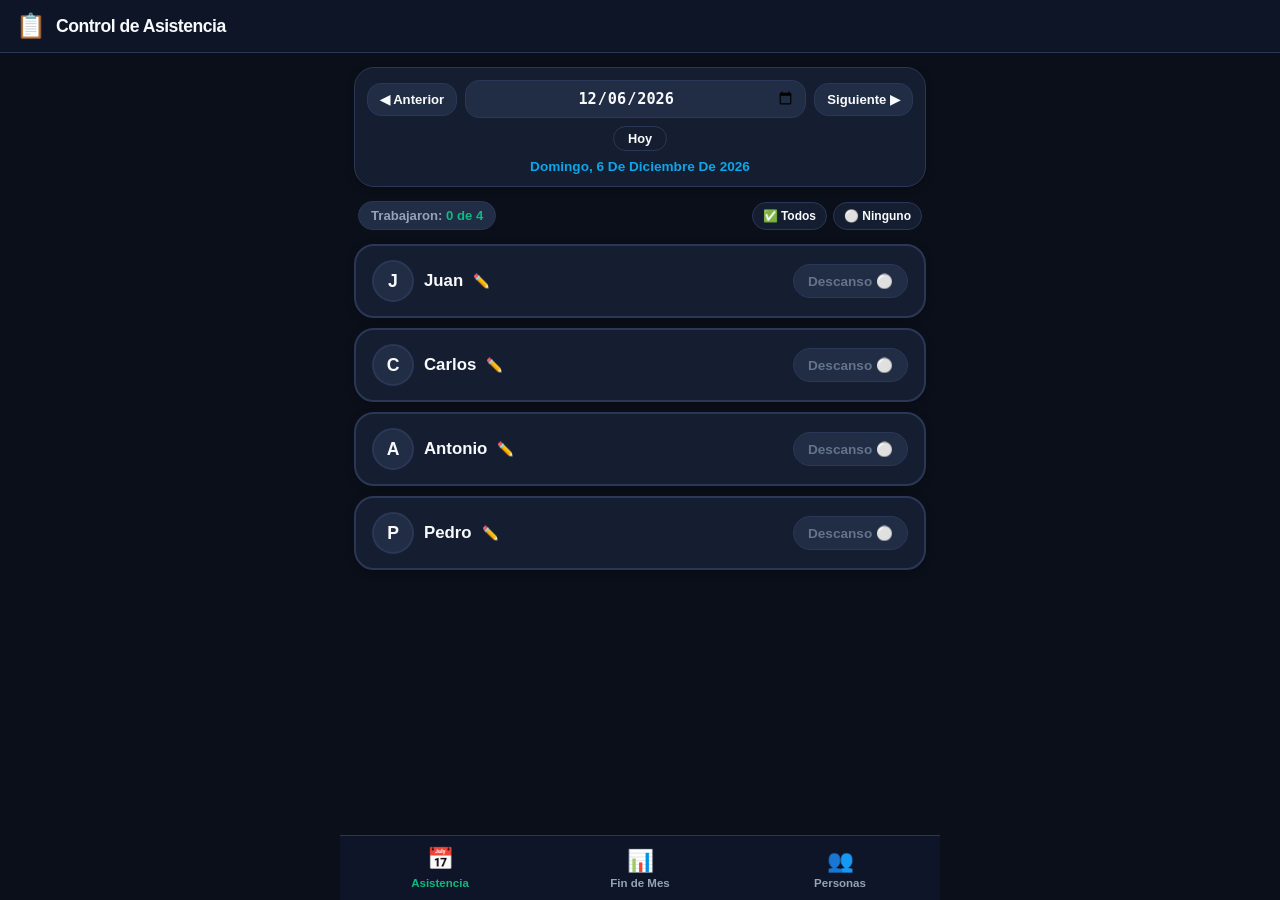
==== index.html @ eaeedb65 "Despliegue de Control de Asistencia y Jornadas Laborales" ====
<!DOCTYPE html>
<html lang="es">
<head>
  <meta charset="UTF-8">
  <meta name="viewport" content="width=device-width, initial-scale=1.0, maximum-scale=1.0, user-scalable=no, viewport-fit=cover">
  <meta name="theme-color" content="#0b0f19">
  <meta name="apple-mobile-web-app-capable" content="yes">
  <meta name="apple-mobile-web-app-status-bar-style" content="black-translucent">
  <meta name="apple-mobile-web-app-title" content="Asistencia">
  <meta name="description" content="Control diario de asistencia, jornadas laborales y ranking mensual de trabajadores">
  
  <title>Control de Asistencia y Jornadas</title>
  
  <link rel="manifest" href="manifest.json">
  <link rel="icon" type="image/svg+xml" href="icons/icon.svg">
  <link rel="apple-touch-icon" href="icons/icon-192.png">
  <link rel="stylesheet" href="css/style.css">
</head>
<body>

  <!-- Encabezado Fijo -->
  <header class="app-header">
    <div class="brand">
      <span class="brand-icon">📋</span>
      <span class="brand-title" id="brand-title">Control de Asistencia</span>
    </div>
  </header>

  <!-- Contenido Principal -->
  <main class="main-container">
    
    <!-- Banner de Instalación PWA (oculto por defecto) -->
    <div id="pwa-install-banner" class="install-banner" style="display: none;">
      <div class="install-banner-text">
        <strong>Instalar Aplicación</strong>
        <span>Úsala sin conexión en tu móvil</span>
      </div>
      <button type="button" id="btn-pwa-install">Instalar</button>
    </div>

    <!-- PESTAÑA 1: ASISTENCIA DIARIA -->
    <section id="pane-attendance" class="tab-pane active">
      <!-- Selector de Fecha -->
      <div class="date-selector-card">
        <div class="date-nav-row">
          <button type="button" class="date-nav-btn" id="btn-prev-day">◀ Anterior</button>
          <input type="date" id="selected-date-input" class="current-date-input">
          <button type="button" class="date-nav-btn" id="btn-next-day">Siguiente ▶</button>
        </div>
        <div style="display: flex; justify-content: center; margin-top: 8px;">
          <button type="button" class="quick-btn" id="btn-today" style="font-size: 0.8rem; padding: 4px 14px;">Hoy</button>
        </div>
        <div class="date-display-label" id="date-display-label">Cargando fecha...</div>
      </div>

      <!-- Barra de resumen y botones rápidos -->
      <div class="day-actions-row">
        <div class="attendees-counter-badge">
          Trabajaron: <strong id="attendees-counter">0 de 0</strong>
        </div>
        <div class="quick-check-btns">
          <button type="button" class="quick-btn" id="btn-check-all" title="Marcar a todos">✅ Todos</button>
          <button type="button" class="quick-btn" id="btn-uncheck-all" title="Desmarcar todos">⚪ Ninguno</button>
        </div>
      </div>

      <!-- Lista de trabajadores para marcar -->
      <div id="attendance-list-container" class="attendance-list">
        <!-- Renderizado dinámico desde app.js -->
      </div>
    </section>

    <!-- PESTAÑA 2: LISTA ORDENADA Y FIN DE MES -->
    <section id="pane-ranking" class="tab-pane">
      <!-- Selector de Mes -->
      <div class="stats-header-card">
        <div class="month-picker-row">
          <button type="button" class="date-nav-btn" id="btn-prev-month">◀</button>
          <div>
            <div class="month-title" id="stats-month-title">-</div>
            <div class="month-days-count" id="stats-month-days">Total de días con trabajo: 0</div>
          </div>
          <button type="button" class="date-nav-btn" id="btn-next-month">▶</button>
        </div>
      </div>

      <!-- Destacados: Quién trabajó más y quién menos -->
      <div class="highlights-grid">
        <div class="highlight-card top">
          <span class="highlight-label">🏆 Más Trabajó</span>
          <span class="highlight-name" id="highlight-top-name">-</span>
          <span class="highlight-days" id="highlight-top-days">0 días</span>
        </div>
        <div class="highlight-card bottom">
          <span class="highlight-label">💤 Menos Trabajó</span>
          <span class="highlight-name" id="highlight-bottom-name">-</span>
          <span class="highlight-days" id="highlight-bottom-days">0 días</span>
        </div>
      </div>

      <!-- Lista Oficial Ordenada de Mayor a Menor -->
      <div class="monthly-ranking-card">
        <div class="section-header-row">
          <div class="section-title">
            <span>📊</span>
            <span>Clasificación del Mes</span>
          </div>
          <span style="font-size: 0.75rem; color: var(--text-dim);">(De más a menos)</span>
        </div>

        <div id="monthly-ranking-container" class="ranking-list">
          <!-- Renderizado dinámico -->
        </div>

        <!-- Botón para compartir lista en WhatsApp -->
        <button type="button" id="btn-share-whatsapp" class="share-whatsapp-btn">
          <span>📲</span>
          <span>Compartir Lista Oficial por WhatsApp</span>
        </button>
      </div>
    </section>

    <!-- PESTAÑA 3: GESTIÓN DE PERSONAS -->
    <section id="pane-workers" class="tab-pane">
      <div class="manage-workers-card">
        <div class="section-title" style="margin-bottom: 12px;">
          <span>👥</span>
          <span>Añadir o Editar Personas</span>
        </div>
        
        <form id="add-worker-form" class="add-worker-form">
          <input type="text" id="new-worker-name-input" class="form-input" placeholder="Nombre de la persona..." required autocomplete="off">
          <button type="submit" class="btn-add-action">+ Añadir</button>
        </form>

        <p style="font-size: 0.78rem; color: var(--text-muted); margin-bottom: 14px;">
          💡 Puedes tocar el icono de lápiz (✏️) en cualquier momento para cambiar un nombre sin perder sus días trabajados.
        </p>

        <div class="section-title" style="font-size: 0.95rem; margin-bottom: 10px; color: var(--text-muted);">
          Personas Registradas
        </div>

        <div id="workers-directory-container" class="workers-directory-list">
          <!-- Renderizado dinámico -->
        </div>
      </div>
    </section>

  </main>

  <!-- Modal Detalle de Días Trabajados por Persona -->
  <div id="modal-worker-dates" class="modal-backdrop">
    <div class="modal-content">
      <div class="modal-header">
        <div class="modal-title" id="modal-worker-name">Días trabajados</div>
        <button type="button" id="btn-close-worker-modal" class="quick-btn" style="padding: 4px 8px;">✕</button>
      </div>
      <p style="font-size: 0.8rem; color: var(--text-muted);">Días en los que se registró asistencia en este mes:</p>
      <div id="worker-dates-chips" class="worked-dates-chips">
        <!-- Chips de fechas -->
      </div>
    </div>
  </div>

  <!-- Toast Flotante -->
  <div id="toast-msg" class="toast-msg">Mensaje copiado</div>

  <!-- Barra de Navegación Inferior -->
  <nav class="bottom-nav">
    <button type="button" class="nav-tab active" data-tab="attendance">
      <span class="tab-icon">📅</span>
      <span class="tab-label">Asistencia</span>
    </button>
    <button type="button" class="nav-tab" data-tab="ranking">
      <span class="tab-icon">📊</span>
      <span class="tab-label">Fin de Mes</span>
    </button>
    <button type="button" class="nav-tab" data-tab="workers">
      <span class="tab-icon">👥</span>
      <span class="tab-label">Personas</span>
    </button>
  </nav>

  <!-- Scripts -->
  <script src="js/attendance.js"></script>
  <script src="js/app.js"></script>
</body>
</html>
---- css/style.css ----
/* Estilos Móviles Profesionales: Control de Jornadas Laborales */
:root {
  --bg-primary: #0b0f19;
  --bg-card: #151d30;
  --bg-card-hover: #1e2942;
  --bg-elevated: #212c45;
  --border-color: #2a3756;
  --border-focus: #3b82f6;

  --text-main: #f8fafc;
  --text-muted: #94a3b8;
  --text-dim: #64748b;

  --success: #10b981;
  --success-bg: rgba(16, 185, 129, 0.15);
  --success-border: rgba(16, 185, 129, 0.4);

  --danger: #ef4444;
  --danger-bg: rgba(239, 68, 68, 0.15);
  --warning: #f59e0b;
  --primary: #0ea5e9;

  --gold: #fbbf24;
  --silver: #cbd5e1;
  --bronze: #d97706;

  --radius-sm: 8px;
  --radius-md: 14px;
  --radius-lg: 20px;
  --radius-full: 9999px;

  --shadow-sm: 0 2px 8px rgba(0,0,0,0.25);
  --shadow-md: 0 8px 24px rgba(0,0,0,0.35);

  --safe-top: env(safe-area-inset-top, 0px);
  --safe-bottom: env(safe-area-inset-bottom, 0px);
}

* {
  box-sizing: border-box;
  margin: 0;
  padding: 0;
  -webkit-tap-highlight-color: transparent;
  user-select: none;
}

body {
  font-family: -apple-system, BlinkMacSystemFont, "Segoe UI", Roboto, Oxygen, Ubuntu, Cantarell, "Helvetica Neue", sans-serif;
  background-color: var(--bg-primary);
  color: var(--text-main);
  min-height: 100vh;
  display: flex;
  flex-direction: column;
  overflow-x: hidden;
  padding-top: var(--safe-top);
  padding-bottom: calc(75px + var(--safe-bottom));
}

/* Encabezado */
.app-header {
  background: rgba(15, 23, 42, 0.9);
  backdrop-filter: blur(12px);
  -webkit-backdrop-filter: blur(12px);
  position: sticky;
  top: 0;
  z-index: 100;
  border-bottom: 1px solid var(--border-color);
  padding: 12px 16px;
  display: flex;
  align-items: center;
  justify-content: space-between;
}

.brand {
  display: flex;
  align-items: center;
  gap: 10px;
}

.brand-icon {
  font-size: 1.5rem;
}

.brand-title {
  font-size: 1.1rem;
  font-weight: 800;
  letter-spacing: -0.5px;
}

/* Barra inferior estilo App Móvil */
.bottom-nav {
  position: fixed;
  bottom: 0;
  left: 0;
  right: 0;
  height: calc(65px + var(--safe-bottom));
  padding-bottom: var(--safe-bottom);
  background: rgba(15, 23, 42, 0.95);
  backdrop-filter: blur(16px);
  -webkit-backdrop-filter: blur(16px);
  border-top: 1px solid var(--border-color);
  display: flex;
  justify-content: space-around;
  align-items: center;
  z-index: 900;
  max-width: 600px;
  margin: 0 auto;
}

.nav-tab {
  flex: 1;
  display: flex;
  flex-direction: column;
  align-items: center;
  justify-content: center;
  height: 100%;
  color: var(--text-muted);
  text-decoration: none;
  background: none;
  border: none;
  cursor: pointer;
  transition: all 0.2s ease;
  padding: 4px 0;
  gap: 3px;
}

.nav-tab .tab-icon {
  font-size: 1.35rem;
  transition: transform 0.2s;
}

.nav-tab .tab-label {
  font-size: 0.72rem;
  font-weight: 700;
}

.nav-tab.active {
  color: var(--success);
}

.nav-tab.active .tab-icon {
  transform: translateY(-2px);
}

/* Contenedor principal */
.main-container {
  flex: 1;
  max-width: 600px;
  width: 100%;
  margin: 0 auto;
  padding: 14px;
}

.tab-pane {
  display: none;
  flex-direction: column;
  gap: 14px;
  animation: fadeIn 0.2s ease-out;
}

.tab-pane.active {
  display: flex;
}

@keyframes fadeIn {
  from { opacity: 0; transform: translateY(6px); }
  to { opacity: 1; transform: translateY(0); }
}

/* Banner de instalación PWA */
.install-banner {
  background: linear-gradient(135deg, #0284c7, #0369a1);
  color: white;
  padding: 10px 14px;
  border-radius: var(--radius-md);
  display: flex;
  align-items: center;
  justify-content: space-between;
  gap: 10px;
  margin-bottom: 8px;
  box-shadow: var(--shadow-sm);
}

.install-banner-text {
  display: flex;
  flex-direction: column;
  font-size: 0.8rem;
}

.install-banner-text strong {
  font-size: 0.95rem;
}

.install-banner button {
  background: #fff;
  color: #0369a1;
  border: none;
  font-weight: 800;
  padding: 8px 16px;
  border-radius: var(--radius-full);
  cursor: pointer;
}

/* Barra de selección de fecha */
.date-selector-card {
  background: var(--bg-card);
  border: 1px solid var(--border-color);
  border-radius: var(--radius-lg);
  padding: 12px;
  box-shadow: var(--shadow-sm);
}

.date-nav-row {
  display: flex;
  align-items: center;
  justify-content: space-between;
  gap: 8px;
}

.date-nav-btn {
  background: var(--bg-elevated);
  border: 1px solid var(--border-color);
  color: var(--text-main);
  padding: 8px 12px;
  border-radius: var(--radius-md);
  font-weight: 700;
  font-size: 0.82rem;
  cursor: pointer;
  transition: all 0.15s;
}

.date-nav-btn:active {
  transform: scale(0.95);
  background: var(--border-color);
}

.current-date-input {
  flex: 1;
  background: var(--bg-elevated);
  border: 1px solid var(--border-color);
  color: var(--text-main);
  font-weight: 800;
  font-size: 0.95rem;
  padding: 8px 10px;
  border-radius: var(--radius-md);
  text-align: center;
  outline: none;
}

.current-date-input:focus {
  border-color: var(--success);
}

.date-display-label {
  text-align: center;
  margin-top: 8px;
  font-size: 0.85rem;
  font-weight: 700;
  color: var(--primary);
  text-transform: capitalize;
}

/* Resumen del día y botones rápidos */
.day-actions-row {
  display: flex;
  justify-content: space-between;
  align-items: center;
  padding: 0 4px;
}

.attendees-counter-badge {
  background: var(--bg-elevated);
  border: 1px solid var(--border-color);
  padding: 6px 12px;
  border-radius: var(--radius-full);
  font-size: 0.82rem;
  font-weight: 700;
  color: var(--text-muted);
}

.attendees-counter-badge strong {
  color: var(--success);
}

.quick-check-btns {
  display: flex;
  gap: 6px;
}

.quick-btn {
  background: var(--bg-card);
  border: 1px solid var(--border-color);
  color: var(--text-main);
  font-size: 0.75rem;
  font-weight: 700;
  padding: 6px 10px;
  border-radius: var(--radius-md);
  cursor: pointer;
}

.quick-btn:active {
  background: var(--bg-elevated);
}

/* Tarjetas de Asistencia por Trabajador */
.attendance-list {
  display: flex;
  flex-direction: column;
  gap: 10px;
}

.worker-attendance-card {
  background: var(--bg-card);
  border: 2px solid var(--border-color);
  border-radius: var(--radius-lg);
  padding: 14px 16px;
  display: flex;
  align-items: center;
  justify-content: space-between;
  cursor: pointer;
  transition: all 0.15s cubic-bezier(0.4, 0, 0.2, 1);
  box-shadow: var(--shadow-sm);
}

.worker-attendance-card:active {
  transform: scale(0.98);
}

/* Estado: TRABAJÓ (Verde) */
.worker-attendance-card.present {
  background: linear-gradient(135deg, rgba(16, 185, 129, 0.18), rgba(6, 78, 59, 0.25));
  border-color: var(--success);
  box-shadow: 0 4px 14px rgba(16, 185, 129, 0.2);
}

.worker-info {
  display: flex;
  align-items: center;
  gap: 10px;
  flex: 1;
}

.worker-avatar {
  width: 42px;
  height: 42px;
  border-radius: 50%;
  background: var(--bg-elevated);
  border: 2px solid var(--border-color);
  display: flex;
  align-items: center;
  justify-content: center;
  font-size: 1.1rem;
  font-weight: 800;
  color: var(--text-main);
  flex-shrink: 0;
}

.worker-attendance-card.present .worker-avatar {
  background: var(--success);
  border-color: var(--success);
  color: #0b0f19;
}

.worker-name-row {
  display: flex;
  align-items: center;
  gap: 6px;
}

.worker-name-text {
  font-size: 1.05rem;
  font-weight: 700;
  color: var(--text-main);
}

.btn-rename {
  background: none;
  border: none;
  color: var(--text-dim);
  font-size: 0.85rem;
  cursor: pointer;
  padding: 4px;
}

.btn-rename:hover {
  color: var(--primary);
}

/* Interruptor / Botón de estado */
.status-pill {
  padding: 8px 14px;
  border-radius: var(--radius-full);
  font-size: 0.85rem;
  font-weight: 800;
  display: flex;
  align-items: center;
  gap: 6px;
  background: var(--bg-elevated);
  color: var(--text-dim);
  border: 1px solid var(--border-color);
  transition: all 0.2s ease;
}

.worker-attendance-card.present .status-pill {
  background: var(--success);
  color: #0b0f19;
  border-color: var(--success);
  box-shadow: 0 2px 8px rgba(16, 185, 129, 0.4);
}

/* ==========================================================
   ESTILOS DE ESTADÍSTICAS Y FIN DE MES
   ========================================================== */
.stats-header-card {
  background: var(--bg-card);
  border: 1px solid var(--border-color);
  border-radius: var(--radius-lg);
  padding: 14px;
  box-shadow: var(--shadow-sm);
}

.month-picker-row {
  display: flex;
  align-items: center;
  justify-content: space-between;
  gap: 8px;
}

.month-title {
  font-size: 1.1rem;
  font-weight: 800;
  color: var(--text-main);
  text-align: center;
}

.month-days-count {
  font-size: 0.78rem;
  color: var(--text-muted);
  text-align: center;
  margin-top: 4px;
}

/* Tarjetas destacadas: Más y Menos */
.highlights-grid {
  display: grid;
  grid-template-columns: 1fr 1fr;
  gap: 10px;
}

.highlight-card {
  background: var(--bg-card);
  border: 1px solid var(--border-color);
  border-radius: var(--radius-md);
  padding: 12px;
  text-align: center;
  display: flex;
  flex-direction: column;
  gap: 4px;
}

.highlight-card.top {
  border-color: rgba(251, 191, 36, 0.4);
  background: linear-gradient(135deg, rgba(251, 191, 36, 0.08), rgba(217, 119, 6, 0.05));
}

.highlight-card.bottom {
  border-color: rgba(248, 113, 113, 0.35);
  background: linear-gradient(135deg, rgba(248, 113, 113, 0.08), rgba(185, 28, 28, 0.05));
}

.highlight-label {
  font-size: 0.75rem;
  font-weight: 800;
  text-transform: uppercase;
  letter-spacing: 0.5px;
}

.highlight-card.top .highlight-label { color: var(--gold); }
.highlight-card.bottom .highlight-label { color: #f87171; }

.highlight-name {
  font-size: 1rem;
  font-weight: 800;
  white-space: nowrap;
  overflow: hidden;
  text-overflow: ellipsis;
}

.highlight-days {
  font-size: 1.3rem;
  font-weight: 900;
  color: var(--text-main);
}

/* Lista oficial de fin de mes */
.monthly-ranking-card {
  background: var(--bg-card);
  border: 1px solid var(--border-color);
  border-radius: var(--radius-lg);
  padding: 16px;
  box-shadow: var(--shadow-md);
}

.section-header-row {
  display: flex;
  justify-content: space-between;
  align-items: center;
  margin-bottom: 14px;
}

.section-title {
  font-size: 1.05rem;
  font-weight: 800;
  display: flex;
  align-items: center;
  gap: 6px;
}

.ranking-list {
  display: flex;
  flex-direction: column;
  gap: 8px;
}

.ranking-item {
  background: var(--bg-elevated);
  border: 1px solid var(--border-color);
  border-radius: var(--radius-md);
  padding: 12px 14px;
  display: flex;
  flex-direction: column;
  gap: 8px;
  cursor: pointer;
  transition: background 0.15s;
}

.ranking-item:active {
  background: var(--bg-card-hover);
}

.ranking-item-top-row {
  display: flex;
  align-items: center;
  justify-content: space-between;
}

.rank-badge {
  font-weight: 800;
  font-size: 0.9rem;
  width: 28px;
}

.rank-1 { color: var(--gold); font-size: 1.1rem; }
.rank-2 { color: var(--silver); font-size: 1.05rem; }
.rank-3 { color: var(--bronze); font-size: 1rem; }

.ranking-worker-name {
  flex: 1;
  font-weight: 700;
  font-size: 0.95rem;
  margin-left: 6px;
}

.ranking-days-count {
  font-size: 1.1rem;
  font-weight: 900;
  color: var(--success);
}

.ranking-days-count span {
  font-size: 0.75rem;
  font-weight: 600;
  color: var(--text-muted);
  margin-left: 3px;
}

.progress-bar-bg {
  width: 100%;
  height: 6px;
  background: rgba(255, 255, 255, 0.08);
  border-radius: var(--radius-full);
  overflow: hidden;
}

.progress-bar-fill {
  height: 100%;
  background: var(--success);
  border-radius: var(--radius-full);
  transition: width 0.3s ease;
}

/* Botón para compartir lista en WhatsApp */
.share-whatsapp-btn {
  background: linear-gradient(135deg, #15803d, #047857);
  color: white;
  border: none;
  border-radius: var(--radius-md);
  padding: 14px 18px;
  font-weight: 800;
  font-size: 0.95rem;
  cursor: pointer;
  display: flex;
  align-items: center;
  justify-content: center;
  gap: 8px;
  width: 100%;
  box-shadow: 0 4px 12px rgba(21, 128, 61, 0.3);
  margin-top: 14px;
}

.share-whatsapp-btn:active {
  transform: scale(0.97);
}

/* ==========================================================
   ESTILOS DE PESTAÑA: GESTIÓN DE TRABAJADORES
   ========================================================== */
.manage-workers-card {
  background: var(--bg-card);
  border: 1px solid var(--border-color);
  border-radius: var(--radius-lg);
  padding: 16px;
  box-shadow: var(--shadow-sm);
}

.add-worker-form {
  display: flex;
  gap: 8px;
  margin-bottom: 16px;
}

.form-input {
  flex: 1;
  background: var(--bg-elevated);
  border: 1px solid var(--border-color);
  color: var(--text-main);
  padding: 12px 14px;
  border-radius: var(--radius-md);
  font-size: 0.95rem;
  outline: none;
}

.form-input:focus {
  border-color: var(--success);
}

.btn-add-action {
  background: var(--success);
  color: #0b0f19;
  border: none;
  border-radius: var(--radius-md);
  padding: 12px 18px;
  font-weight: 800;
  cursor: pointer;
  white-space: nowrap;
}

.btn-add-action:active {
  transform: scale(0.96);
}

.workers-directory-list {
  display: flex;
  flex-direction: column;
  gap: 8px;
}

.worker-directory-item {
  background: var(--bg-elevated);
  border: 1px solid var(--border-color);
  border-radius: var(--radius-md);
  padding: 12px 14px;
  display: flex;
  align-items: center;
  justify-content: space-between;
}

.worker-dir-name {
  font-weight: 700;
  font-size: 1rem;
}

.worker-dir-actions {
  display: flex;
  gap: 8px;
}

.icon-btn-action {
  background: var(--bg-card);
  border: 1px solid var(--border-color);
  color: var(--text-muted);
  width: 36px;
  height: 36px;
  border-radius: var(--radius-md);
  display: flex;
  align-items: center;
  justify-content: center;
  cursor: pointer;
  font-size: 0.9rem;
}

.icon-btn-action:active {
  transform: scale(0.92);
}

.icon-btn-action.delete {
  color: var(--danger);
}

/* Modales */
.modal-backdrop {
  position: fixed;
  top: 0;
  left: 0;
  right: 0;
  bottom: 0;
  background: rgba(0, 0, 0, 0.7);
  backdrop-filter: blur(4px);
  -webkit-backdrop-filter: blur(4px);
  z-index: 1000;
  display: none;
  align-items: center;
  justify-content: center;
  padding: 16px;
  animation: fadeIn 0.2s;
}

.modal-backdrop.open {
  display: flex;
}

.modal-content {
  background: var(--bg-card);
  border: 1px solid var(--border-color);
  border-radius: var(--radius-lg);
  max-width: 440px;
  width: 100%;
  max-height: 85vh;
  overflow-y: auto;
  padding: 18px;
  box-shadow: var(--shadow-md);
}

.modal-header {
  display: flex;
  justify-content: space-between;
  align-items: center;
  margin-bottom: 14px;
}

.modal-title {
  font-size: 1.1rem;
  font-weight: 800;
}

.worked-dates-chips {
  display: flex;
  flex-wrap: wrap;
  gap: 6px;
  margin-top: 10px;
  max-height: 250px;
  overflow-y: auto;
}

.date-chip {
  background: var(--bg-elevated);
  border: 1px solid var(--success-border);
  color: var(--success);
  font-size: 0.8rem;
  font-weight: 700;
  padding: 4px 8px;
  border-radius: var(--radius-sm);
}

/* Toast de notificación */
.toast-msg {
  position: fixed;
  bottom: 85px;
  left: 50%;
  transform: translateX(-50%) translateY(20px);
  background: #10b981;
  color: #0b0f19;
  font-weight: 800;
  font-size: 0.9rem;
  padding: 10px 20px;
  border-radius: var(--radius-full);
  box-shadow: 0 4px 16px rgba(0,0,0,0.5);
  opacity: 0;
  pointer-events: none;
  transition: all 0.25s ease;
  z-index: 1200;
}

.toast-msg.show {
  opacity: 1;
  transform: translateX(-50%) translateY(0);
}
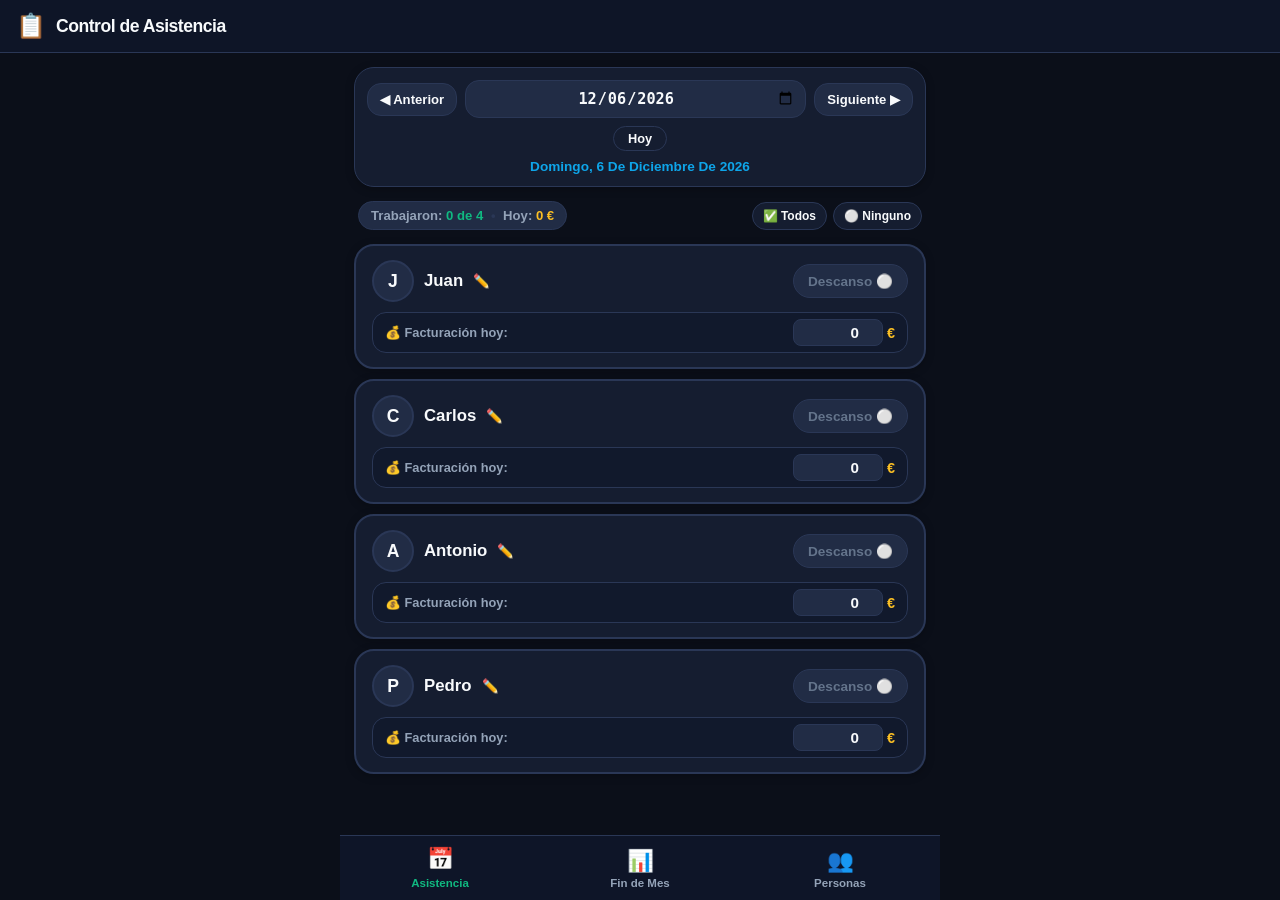
==== commit 9a1f772d: "Add daily billing input per route and monthly billing totals" ====
--- a/index.html
+++ b/index.html
@@ -57,6 +57,8 @@
       <div class="day-actions-row">
         <div class="attendees-counter-badge">
           Trabajaron: <strong id="attendees-counter">0 de 0</strong>
+          <span style="margin: 0 4px; color: var(--border-color);">•</span>
+          Hoy: <strong id="daily-total-billing" style="color: var(--gold);">0 €</strong>
         </div>
         <div class="quick-check-btns">
           <button type="button" class="quick-btn" id="btn-check-all" title="Marcar a todos">✅ Todos</button>
@@ -79,6 +81,7 @@
           <div>
             <div class="month-title" id="stats-month-title">-</div>
             <div class="month-days-count" id="stats-month-days">Total de días con trabajo: 0</div>
+            <div style="font-size: 0.85rem; font-weight: 800; color: var(--gold); text-align: center; margin-top: 3px;" id="stats-month-billing">Facturación total: 0 €</div>
           </div>
           <button type="button" class="date-nav-btn" id="btn-next-month">▶</button>
         </div>
--- a/css/style.css
+++ b/css/style.css
@@ -315,11 +315,68 @@
   border-radius: var(--radius-lg);
   padding: 14px 16px;
   display: flex;
-  align-items: center;
-  justify-content: space-between;
+  flex-direction: column;
+  gap: 10px;
   cursor: pointer;
   transition: all 0.15s cubic-bezier(0.4, 0, 0.2, 1);
   box-shadow: var(--shadow-sm);
+}
+
+.worker-top-row {
+  display: flex;
+  align-items: center;
+  justify-content: space-between;
+  width: 100%;
+}
+
+.worker-billing-row {
+  display: flex;
+  align-items: center;
+  justify-content: space-between;
+  background: rgba(15, 23, 42, 0.6);
+  border: 1px solid var(--border-color);
+  padding: 6px 12px;
+  border-radius: var(--radius-md);
+  width: 100%;
+}
+
+.billing-label {
+  font-size: 0.8rem;
+  font-weight: 700;
+  color: var(--text-muted);
+  display: flex;
+  align-items: center;
+  gap: 5px;
+}
+
+.billing-input-group {
+  display: flex;
+  align-items: center;
+  gap: 4px;
+}
+
+.billing-input {
+  background: var(--bg-elevated);
+  border: 1px solid var(--border-color);
+  color: var(--text-main);
+  font-weight: 800;
+  font-size: 0.95rem;
+  padding: 4px 8px;
+  border-radius: var(--radius-sm);
+  width: 90px;
+  text-align: right;
+  outline: none;
+}
+
+.billing-input:focus {
+  border-color: var(--primary);
+  background: #0f172a;
+}
+
+.billing-currency {
+  font-weight: 800;
+  color: var(--gold);
+  font-size: 0.9rem;
 }
 
 .worker-attendance-card:active {
@@ -333,6 +390,11 @@
   box-shadow: 0 4px 14px rgba(16, 185, 129, 0.2);
 }
 
+.worker-attendance-card.present .worker-billing-row {
+  border-color: rgba(16, 185, 129, 0.35);
+  background: rgba(6, 78, 59, 0.35);
+}
+
 .worker-info {
   display: flex;
   align-items: center;
@@ -561,8 +623,15 @@
   margin-left: 6px;
 }
 
+.ranking-stats-group {
+  display: flex;
+  flex-direction: column;
+  align-items: flex-end;
+  gap: 2px;
+}
+
 .ranking-days-count {
-  font-size: 1.1rem;
+  font-size: 1.05rem;
   font-weight: 900;
   color: var(--success);
 }
@@ -572,6 +641,12 @@
   font-weight: 600;
   color: var(--text-muted);
   margin-left: 3px;
+}
+
+.ranking-billing-count {
+  font-size: 0.85rem;
+  font-weight: 800;
+  color: var(--gold);
 }
 
 .progress-bar-bg {
